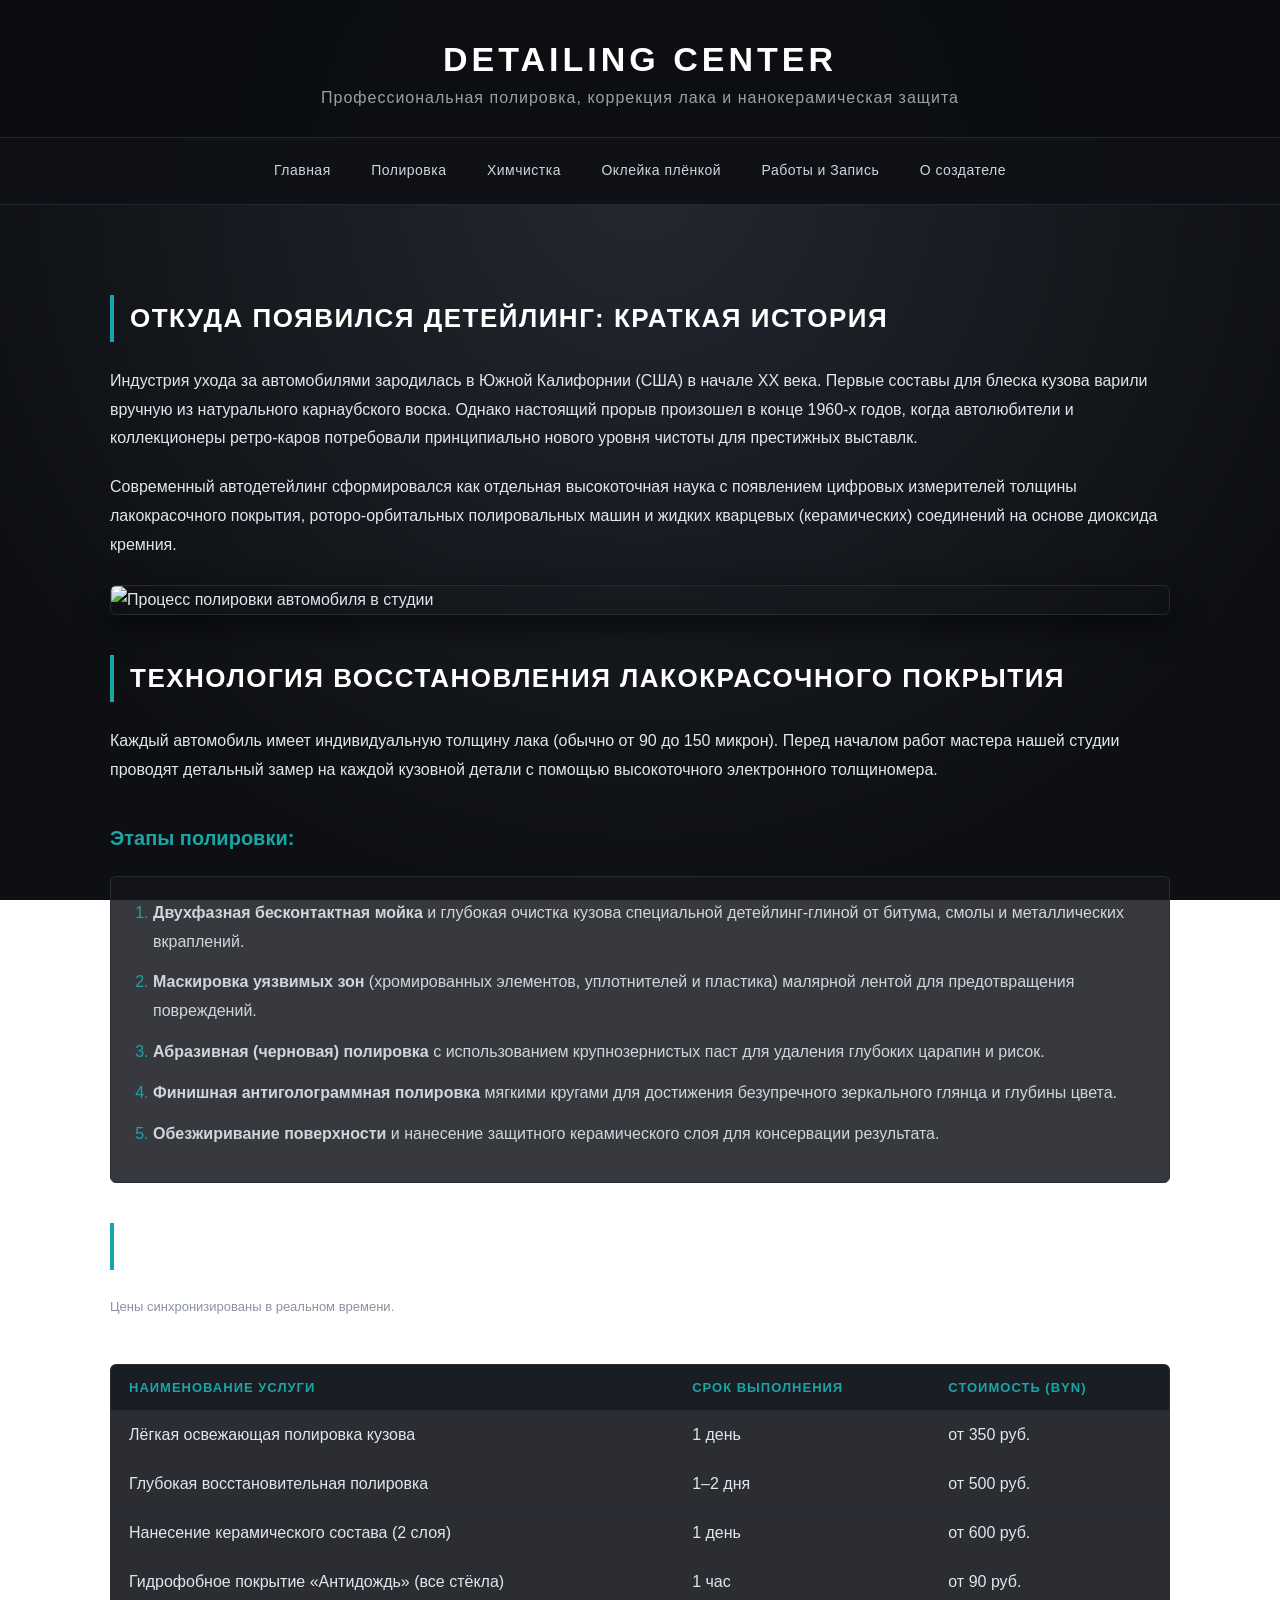
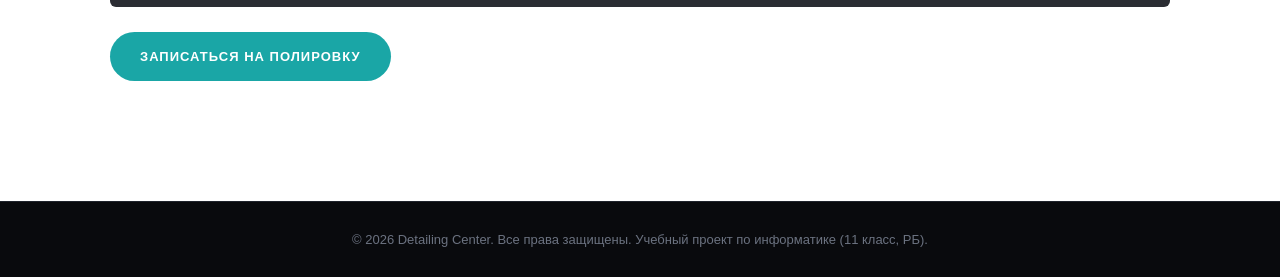
==== inf1.html @ 3087a682 "Add files via upload" ====
<html>
<head> <!-- Заголовок -->
    <title>Полировка и Керамика — DETAILING CENTER</title>
    <meta charset="utf-8">
    <meta name="viewport" content="width=device-width, initial-scale=1.0">
    <link rel="stylesheet" href="style.css">
</head>
<body> <!-- тело -->
    <div id="container">
        <div id="header">
            <h1>DETAILING CENTER</h1>
            <p>Профессиональная полировка, коррекция лака и нанокерамическая защита</p>
        </div>

        <div id="menu">
            <a href="glavnaya.html">Главная</a>
            <a href="inf1.html">Полировка</a>
            <a href="inf2.html">Химчистка</a>
            <a href="inf3.html">Оклейка плёнкой</a>
            <a href="inf4.html">Работы и Запись</a>
            <a href="sozdatel.html">О создателе</a>
        </div>

        <div id="content">
            <h2>Откуда появился детейлинг: краткая история</h2>
            <p>Индустрия ухода за автомобилями зародилась в Южной Калифорнии (США) в начале XX века. Первые составы для блеска кузова варили вручную из натурального карнаубского воска. Однако настоящий прорыв произошел в конце 1960-х годов, когда автолюбители и коллекционеры ретро-каров потребовали принципиально нового уровня чистоты для престижных выставлк.</p>
            <p>Современный автодетейлинг сформировался как отдельная высокоточная наука с появлением цифровых измерителей толщины лакокрасочного покрытия, роторо-орбитальных полировальных машин и жидких кварцевых (керамических) соединений на основе диоксида кремния.</p>

            <img src="files/polish.jpg" alt="Процесс полировки автомобиля в студии">

            <h2>Технология восстановления лакокрасочного покрытия</h2>
            <p>Каждый автомобиль имеет индивидуальную толщину лака (обычно от 90 до 150 микрон). Перед началом работ мастера нашей студии проводят детальный замер на каждой кузовной детали с помощью высокоточного электронного толщиномера.</p>
            
            <h3>Этапы полировки:</h3>
            <ol>
                <li><b>Двухфазная бесконтактная мойка</b> и глубокая очистка кузова специальной детейлинг-глиной от битума, смолы и металлических вкраплений.</li>
                <li><b>Маскировка уязвимых зон</b> (хромированных элементов, уплотнителей и пластика) малярной лентой для предотвращения повреждений.</li>
                <li><b>Абразивная (черновая) полировка</b> с использованием крупнозернистых паст для удаления глубоких царапин и рисок.</li>
                <li><b>Финишная антиголограммная полировка</b> мягкими кругами для достижения безупречного зеркального глянца и глубины цвета.</li>
                <li><b>Обезжиривание поверхности</b> и нанесение защитного керамического слоя для консервации результата.</li>
            </ol>

            <h2>Актуальный прайс-лист (Полировка и Керамика)</h2>
            <p class="status-note" id="sync-status-1">Цены синхронизированы в реальном времени.</p>
            
            <div class="table-wrap">
                <table id="price-table-1">
                    <thead>
                        <tr>
                            <th>Наименование услуги</th>
                            <th>Срок выполнения</th>
                            <th>Стоимость (BYN)</th>
                        </tr>
                    </thead>
                    <tbody id="price-body-1">
                        <tr>
                            <td>Лёгкая освежающая полировка кузова</td>
                            <td>1 день</td>
                            <td>от 350 руб.</td>
                        </tr>
                        <tr>
                            <td>Глубокая восстановительная полировка</td>
                            <td>1–2 дня</td>
                            <td>от 500 руб.</td>
                        </tr>
                        <tr>
                            <td>Нанесение керамического состава (2 слоя)</td>
                            <td>1 день</td>
                            <td>от 600 руб.</td>
                        </tr>
                        <tr>
                            <td>Гидрофобное покрытие «Антидождь» (все стёкла)</td>
                            <td>1 час</td>
                            <td>от 90 руб.</td>
                        </tr>
                    </tbody>
                </table>
            </div>

            <a href="inf4.html" class="btn">Записаться на полировку</a>
        </div>

        <div id="footer">
            &copy; 2026 Detailing Center. Все права защищены. Учебный проект по информатике (11 класс, РБ).
        </div>
    </div>

    <script>
        // Интеграция с Google Таблицами (вставьте сюда CSV-ссылку при необходимости)
        const SHEET_CSV_URL_1 = "https://docs.google.com/spreadsheets/d/e/2PACX-1vSXIrsgbwZ1BW5C8sbO_uk4iXbSxVGvqFFsBadSBDZ5SO2kUPIpBjxu3OwofpSOs2RAfj7T4VpeUKDL/pub?gid=0&single=true&output=csv"; 
        if (SHEET_CSV_URL_1 !== "") {
            fetch(SHEET_CSV_URL_1)
                .then(r => r.text())
                .then(csv => {
                    const rows = csv.trim().split("\n");
                    const tbody = document.getElementById("price-body-1");
                    tbody.innerHTML = "";
                    for (let i = 1; i < rows.length; i++) {
                        const cols = rows[i].split(",");
                        if (cols.length >= 3) {
                            const tr = document.createElement("tr");
                            tr.innerHTML = `<td>${cols[0]}</td><td>${cols[1]}</td><td>${cols[2]}</td>`;
                            tbody.appendChild(tr);
                        }
                    }
                    document.getElementById("sync-status-1").textContent = "Цены успешно загружены из Google Таблиц.";
                });
        }
    </script>
</body>
</html>
---- style.css ----
CSS
* {
    box-sizing: border-box;
}

body {
    font-family: 'Segoe UI', Arial, sans-serif;
    background: radial-gradient(circle at 50% 20%, #232730 0%, #0d0f12 75%);
    background-attachment: fixed;
    color: #e2e6ec;
    margin: 0;
    padding: 0;
}

#container {
    width: 100%;
    margin: 0;
}

/* Шапка сайта */
#header {
    background-color: rgba(11, 13, 16, 0.94);
    color: #ffffff;
    padding: 40px 20px 30px 20px;
    text-align: center;
    border-bottom: 1px solid #22262e;
}

#header h1 {
    margin: 0;
    font-size: 34px;
    text-transform: uppercase;
    letter-spacing: 4px;
    font-weight: 800;
}

#header p {
    margin: 10px 0 0 0;
    color: #9aa0ab;
    font-size: 16px;
    letter-spacing: 1px;
}

/* Верхнее навигационное меню */
#menu {
    background-color: rgba(15, 17, 22, 0.96);
    padding: 14px 10px;
    text-align: center;
    border-bottom: 1px solid #22262e;
    position: sticky;
    top: 0;
    z-index: 100;
}

#menu a {
    color: #d1d5db;
    text-decoration: none;
    padding: 8px 14px;
    font-weight: 500;
    font-size: 14px;
    letter-spacing: 0.5px;
    margin: 2px 4px;
    border-bottom: 2px solid transparent;
    transition: all 0.25s ease;
    display: inline-block;
}

#menu a:hover {
    color: #ffffff;
    border-bottom: 2px solid #1aa6a6;
}

/* Основной контент */
#content {
    max-width: 1060px;
    margin: 0 auto;
    padding: 50px 25px;
    line-height: 1.8;
    font-size: 16px;
}

h2 {
    color: #ffffff;
    font-size: 26px;
    text-transform: uppercase;
    letter-spacing: 1.5px;
    border-left: 4px solid #1aa6a6;
    padding-left: 16px;
    margin-top: 40px;
    margin-bottom: 25px;
}

h3 {
    color: #1aa6a6;
    font-size: 20px;
    margin-top: 35px;
}

p {
    margin-bottom: 20px;
}

/* Списки */
ul, ol {
    background-color: rgba(20, 23, 29, 0.85);
    padding: 22px 25px 22px 42px;
    border-radius: 6px;
    border: 1px solid #252a34;
    margin-bottom: 25px;
}

li {
    margin-bottom: 12px;
    color: #d1d5db;
}

li::marker {
    color: #1aa6a6;
}

/* Цитаты / Исторические врезки */
.story-quote {
    background: rgba(26, 166, 166, 0.08);
    border-left: 4px solid #1aa6a6;
    padding: 20px 25px;
    border-radius: 0 6px 6px 0;
    margin: 25px 0;
    font-style: italic;
    color: #f3f4f6;
}

/* Карточки услуг и галерея */
.grid-cards {
    display: flex;
    flex-wrap: wrap;
    gap: 20px;
    margin-top: 25px;
    margin-bottom: 30px;
}

.card {
    background-color: rgba(20, 23, 29, 0.9);
    border: 1px solid #252a34;
    border-radius: 8px;
    padding: 22px;
    flex: 1 1 300px;
}

.card h4 {
    margin-top: 0;
    color: #1aa6a6;
    font-size: 18px;
}

/* Изображения */
img {
    max-width: 100%;
    height: auto;
    border-radius: 6px;
    border: 1px solid #252a34;
    display: block;
    margin: 25px auto;
    box-shadow: 0 12px 30px rgba(0, 0, 0, 0.6);
}

/* Кнопка */
.btn {
    display: inline-block;
    background-color: #1aa6a6;
    color: #ffffff;
    padding: 13px 30px;
    text-decoration: none;
    font-weight: 700;
    font-size: 13px;
    text-transform: uppercase;
    letter-spacing: 1px;
    border-radius: 25px;
    margin-top: 15px;
    border: none;
    cursor: pointer;
    transition: background-color 0.25s ease, transform 0.2s ease;
}

.btn:hover {
    background-color: #20bcbc;
    transform: translateY(-2px);
}

/* Форма заявки */
.form-box {
    background-color: rgba(20, 23, 29, 0.9);
    border: 1px solid #252a34;
    border-radius: 8px;
    padding: 30px;
    margin-top: 25px;
}

.form-box input, .form-box select {
    width: 100%;
    padding: 12px 15px;
    margin: 8px 0 18px 0;
    background-color: #111318;
    border: 1px solid #2f3542;
    border-radius: 6px;
    color: #ffffff;
    font-size: 15px;
}

/* Таблицы */
.table-wrap {
    overflow-x: auto;
}

table {
    width: 100%;
    border-collapse: collapse;
    margin-top: 20px;
    margin-bottom: 10px;
    background-color: rgba(20, 23, 29, 0.9);
    border-radius: 6px;
    overflow: hidden;
    border: 1px solid #252a34;
}

th, td {
    padding: 15px 18px;
    text-align: left;
    border-bottom: 1px solid #252a34;
}

th {
    background-color: #191d24;
    color: #1aa6a6;
    text-transform: uppercase;
    font-size: 13px;
    letter-spacing: 1px;
}

tr:hover {
    background-color: #1d222b;
}

.status-note {
    font-size: 13px;
    color: #8b929e;
    margin-bottom: 25px;
}

/* Подвал */
#footer {
    background-color: #090a0d;
    color: #6b7280;
    text-align: center;
    padding: 30px 15px;
    font-size: 13px;
    border-top: 1px solid #1f232b;
    margin-top: 70px;
}

/* Мобильная адаптация */
@media (max-width: 768px) {
    #header h1 {
        font-size: 22px;
        letter-spacing: 2px;
    }
    #menu {
        position: static;
    }
    #menu a {
        display: block;
        margin: 4px auto;
        width: 90%;
    }
    #content {
        padding: 30px 15px;
    }
}
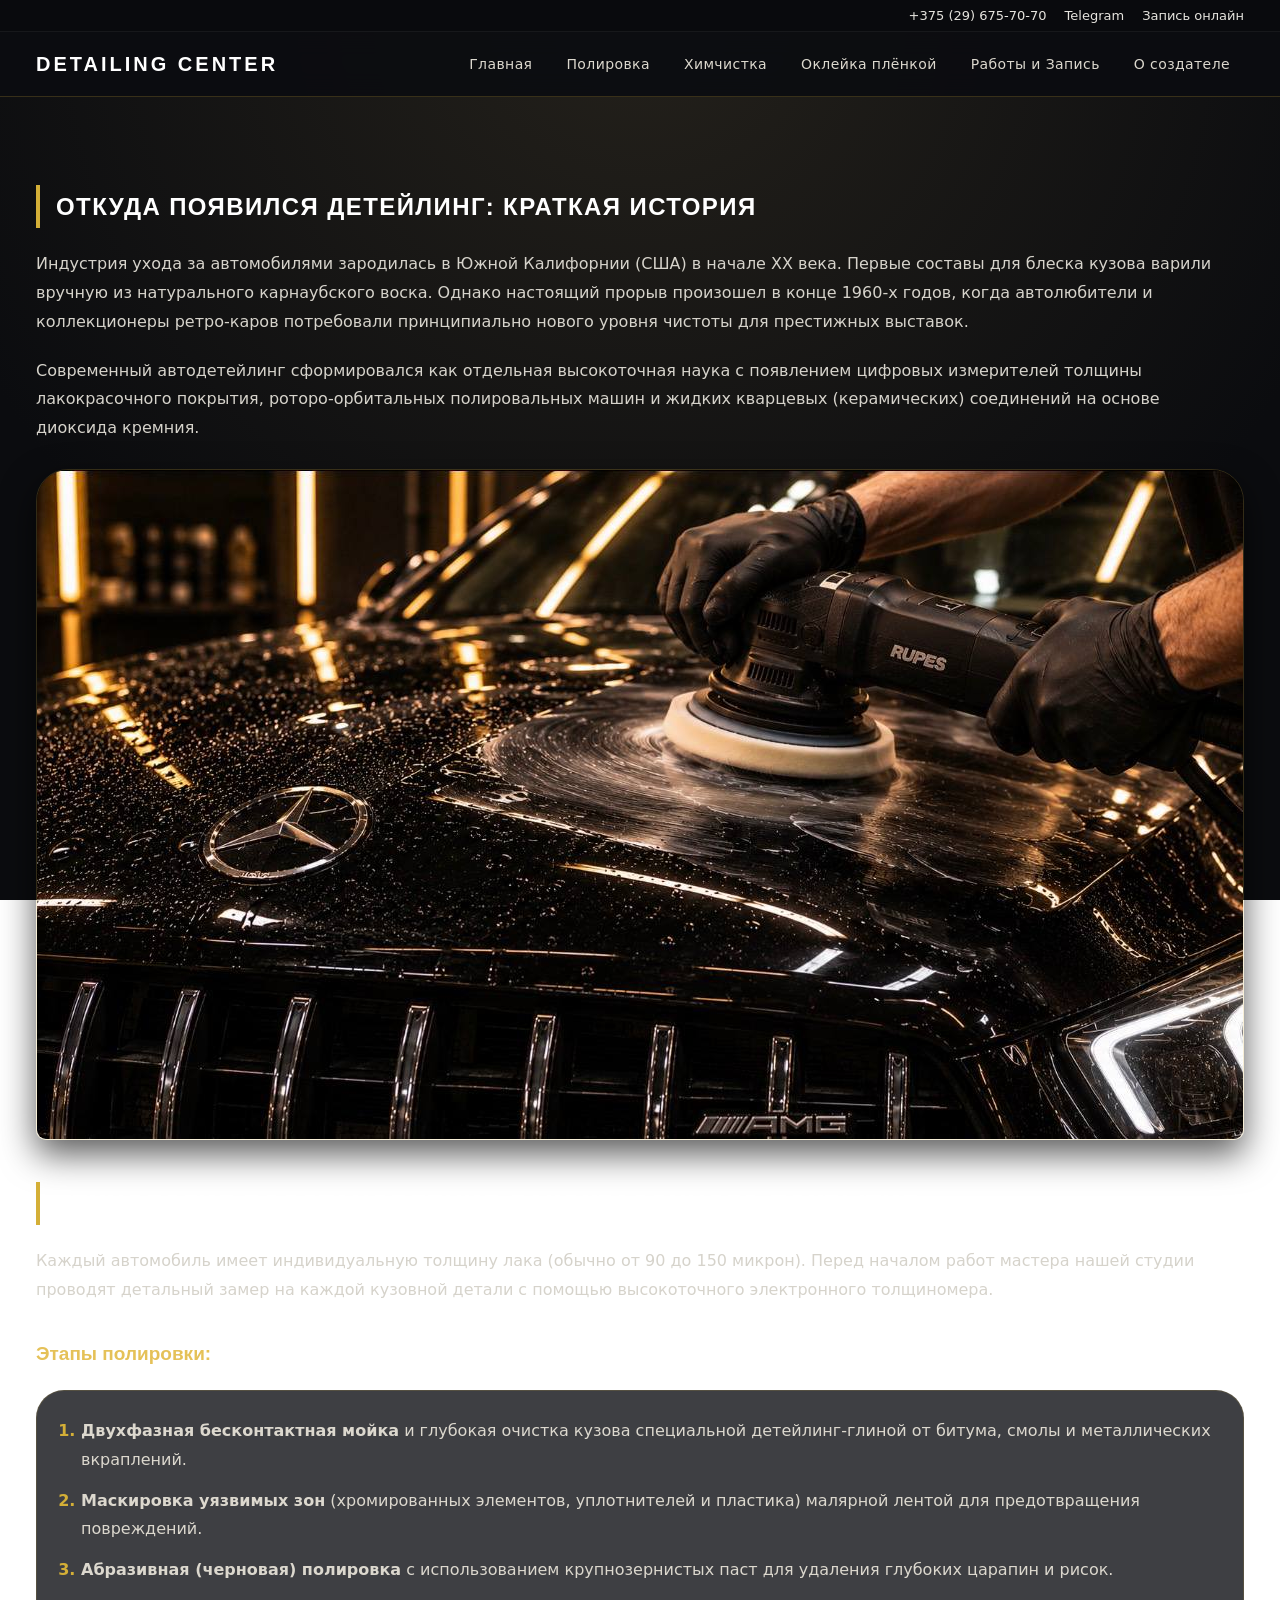
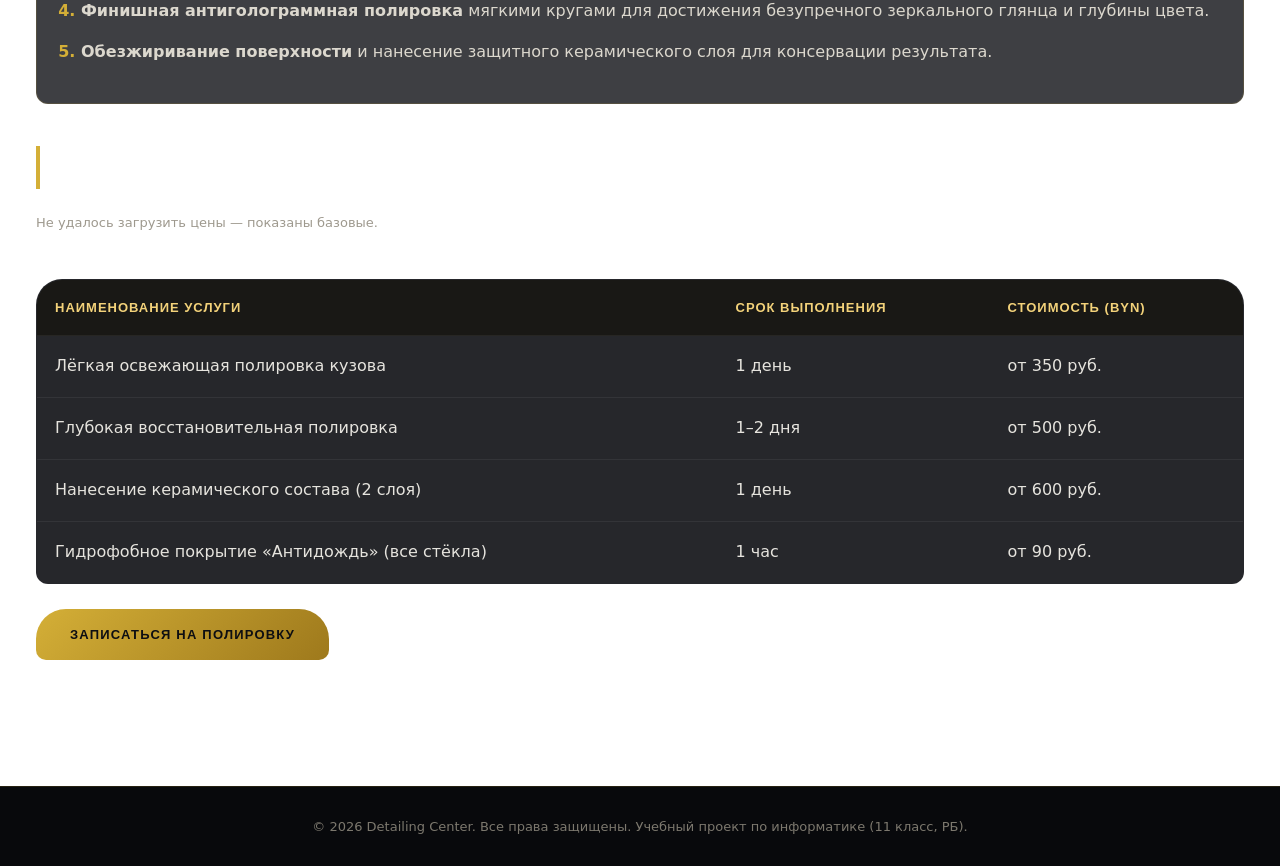
==== commit ac839dd1: "Add files via upload" ====
--- a/inf1.html
+++ b/inf1.html
@@ -1,36 +1,41 @@
-<html>
-<head> <!-- Заголовок -->
+<!DOCTYPE html>
+<html lang="ru">
+<head>
     <title>Полировка и Керамика — DETAILING CENTER</title>
     <meta charset="utf-8">
     <meta name="viewport" content="width=device-width, initial-scale=1.0">
     <link rel="stylesheet" href="style.css">
 </head>
-<body> <!-- тело -->
+<body>
     <div id="container">
-        <div id="header">
-            <h1>DETAILING CENTER</h1>
-            <p>Профессиональная полировка, коррекция лака и нанокерамическая защита</p>
+        <div id="top-bar">
+            <a href="tel:+375296757070">+375 (29) 675-70-70</a>
+            <a href="https://t.me/tsishkovv" target="_blank" rel="noopener">Telegram</a>
+            <a href="inf4.html">Запись онлайн</a>
         </div>
 
         <div id="menu">
-            <a href="glavnaya.html">Главная</a>
-            <a href="inf1.html">Полировка</a>
-            <a href="inf2.html">Химчистка</a>
-            <a href="inf3.html">Оклейка плёнкой</a>
-            <a href="inf4.html">Работы и Запись</a>
-            <a href="sozdatel.html">О создателе</a>
+            <a href="glavnaya.html" class="brand-logo">Detailing Center</a>
+            <div class="nav-links">
+                <a href="glavnaya.html" class="nav-item">Главная</a>
+                <a href="inf1.html" class="nav-item">Полировка</a>
+                <a href="inf2.html" class="nav-item">Химчистка</a>
+                <a href="inf3.html" class="nav-item">Оклейка плёнкой</a>
+                <a href="inf4.html" class="nav-item">Работы и Запись</a>
+                <a href="sozdatel.html" class="nav-item">О создателе</a>
+            </div>
         </div>
 
         <div id="content">
             <h2>Откуда появился детейлинг: краткая история</h2>
-            <p>Индустрия ухода за автомобилями зародилась в Южной Калифорнии (США) в начале XX века. Первые составы для блеска кузова варили вручную из натурального карнаубского воска. Однако настоящий прорыв произошел в конце 1960-х годов, когда автолюбители и коллекционеры ретро-каров потребовали принципиально нового уровня чистоты для престижных выставлк.</p>
+            <p>Индустрия ухода за автомобилями зародилась в Южной Калифорнии (США) в начале XX века. Первые составы для блеска кузова варили вручную из натурального карнаубского воска. Однако настоящий прорыв произошел в конце 1960-х годов, когда автолюбители и коллекционеры ретро-каров потребовали принципиально нового уровня чистоты для престижных выставок.</p>
             <p>Современный автодетейлинг сформировался как отдельная высокоточная наука с появлением цифровых измерителей толщины лакокрасочного покрытия, роторо-орбитальных полировальных машин и жидких кварцевых (керамических) соединений на основе диоксида кремния.</p>
 
             <img src="files/polish.jpg" alt="Процесс полировки автомобиля в студии">
 
             <h2>Технология восстановления лакокрасочного покрытия</h2>
             <p>Каждый автомобиль имеет индивидуальную толщину лака (обычно от 90 до 150 микрон). Перед началом работ мастера нашей студии проводят детальный замер на каждой кузовной детали с помощью высокоточного электронного толщиномера.</p>
-            
+
             <h3>Этапы полировки:</h3>
             <ol>
                 <li><b>Двухфазная бесконтактная мойка</b> и глубокая очистка кузова специальной детейлинг-глиной от битума, смолы и металлических вкраплений.</li>
@@ -42,7 +47,7 @@
 
             <h2>Актуальный прайс-лист (Полировка и Керамика)</h2>
             <p class="status-note" id="sync-status-1">Цены синхронизированы в реальном времени.</p>
-            
+
             <div class="table-wrap">
                 <table id="price-table-1">
                     <thead>
@@ -53,26 +58,10 @@
                         </tr>
                     </thead>
                     <tbody id="price-body-1">
-                        <tr>
-                            <td>Лёгкая освежающая полировка кузова</td>
-                            <td>1 день</td>
-                            <td>от 350 руб.</td>
-                        </tr>
-                        <tr>
-                            <td>Глубокая восстановительная полировка</td>
-                            <td>1–2 дня</td>
-                            <td>от 500 руб.</td>
-                        </tr>
-                        <tr>
-                            <td>Нанесение керамического состава (2 слоя)</td>
-                            <td>1 день</td>
-                            <td>от 600 руб.</td>
-                        </tr>
-                        <tr>
-                            <td>Гидрофобное покрытие «Антидождь» (все стёкла)</td>
-                            <td>1 час</td>
-                            <td>от 90 руб.</td>
-                        </tr>
+                        <tr><td>Лёгкая освежающая полировка кузова</td><td>1 день</td><td>от 350 руб.</td></tr>
+                        <tr><td>Глубокая восстановительная полировка</td><td>1–2 дня</td><td>от 500 руб.</td></tr>
+                        <tr><td>Нанесение керамического состава (2 слоя)</td><td>1 день</td><td>от 600 руб.</td></tr>
+                        <tr><td>Гидрофобное покрытие «Антидождь» (все стёкла)</td><td>1 час</td><td>от 90 руб.</td></tr>
                     </tbody>
                 </table>
             </div>
@@ -86,24 +75,42 @@
     </div>
 
     <script>
-        // Интеграция с Google Таблицами (вставьте сюда CSV-ссылку при необходимости)
-        const SHEET_CSV_URL_1 = "https://docs.google.com/spreadsheets/d/e/2PACX-1vSXIrsgbwZ1BW5C8sbO_uk4iXbSxVGvqFFsBadSBDZ5SO2kUPIpBjxu3OwofpSOs2RAfj7T4VpeUKDL/pub?gid=0&single=true&output=csv"; 
-        if (SHEET_CSV_URL_1 !== "") {
+        function parseCSV(text) {
+            const rows = []; let cur = "", row = [], inQuotes = false;
+            for (let i = 0; i < text.length; i++) {
+                const ch = text[i];
+                if (inQuotes) {
+                    if (ch === '"' && text[i + 1] === '"') { cur += '"'; i++; }
+                    else if (ch === '"') inQuotes = false;
+                    else cur += ch;
+                } else {
+                    if (ch === '"') inQuotes = true;
+                    else if (ch === ',') { row.push(cur); cur = ""; }
+                    else if (ch === '\n') { row.push(cur); rows.push(row); row = []; cur = ""; }
+                    else if (ch !== '\r') cur += ch;
+                }
+            }
+            if (cur !== "" || row.length) { row.push(cur); rows.push(row); }
+            return rows;
+        }
+
+        const SHEET_CSV_URL_1 = "https://docs.google.com/spreadsheets/d/e/2PACX-1vSXIrsgbwZ1BW5C8sbO_uk4iXbSxVGvqFFsBadSBDZ5SO2kUPIpBjxu3OwofpSOs2RAfj7T4VpeUKDL/pub?gid=0&single=true&output=csv";
+        if (SHEET_CSV_URL_1) {
             fetch(SHEET_CSV_URL_1)
                 .then(r => r.text())
                 .then(csv => {
-                    const rows = csv.trim().split("\n");
+                    const rows = parseCSV(csv).filter(r => r.length >= 3 && r[0].trim() !== "");
                     const tbody = document.getElementById("price-body-1");
                     tbody.innerHTML = "";
-                    for (let i = 1; i < rows.length; i++) {
-                        const cols = rows[i].split(",");
-                        if (cols.length >= 3) {
-                            const tr = document.createElement("tr");
-                            tr.innerHTML = `<td>${cols[0]}</td><td>${cols[1]}</td><td>${cols[2]}</td>`;
-                            tbody.appendChild(tr);
-                        }
-                    }
+                    rows.slice(1).forEach(cols => {
+                        const tr = document.createElement("tr");
+                        tr.innerHTML = `<td>${cols[0]}</td><td>${cols[1]}</td><td>${cols[2]}</td>`;
+                        tbody.appendChild(tr);
+                    });
                     document.getElementById("sync-status-1").textContent = "Цены успешно загружены из Google Таблиц.";
+                })
+                .catch(() => {
+                    document.getElementById("sync-status-1").textContent = "Не удалось загрузить цены — показаны базовые.";
                 });
         }
     </script>
--- a/style.css
+++ b/style.css
@@ -1,277 +1,573 @@
-CSS
 * {
     box-sizing: border-box;
 }
 
+html {
+    scroll-behavior: smooth;
+}
+
 body {
-    font-family: 'Segoe UI', Arial, sans-serif;
-    background: radial-gradient(circle at 50% 20%, #232730 0%, #0d0f12 75%);
+    font-family: 'Inter', 'Segoe UI', system-ui, -apple-system, sans-serif;
+    background: radial-gradient(circle at 50% 0%, #24211b 0%, #0b0c0f 68%);
     background-attachment: fixed;
-    color: #e2e6ec;
+    color: #e6e4de;
     margin: 0;
     padding: 0;
+    overflow-x: hidden;
+    -webkit-font-smoothing: antialiased;
+}
+
+@keyframes fadeUp {
+    from {
+        opacity: 0;
+        transform: translateY(20px);
+    }
+    to {
+        opacity: 1;
+        transform: translateY(0);
+    }
+}
+
+@keyframes goldPulse {
+    0%, 100% {
+        box-shadow: 0 6px 20px rgba(212, 175, 55, 0.22);
+    }
+    50% {
+        box-shadow: 0 10px 30px rgba(212, 175, 55, 0.45);
+    }
 }
 
 #container {
     width: 100%;
+    max-width: 100%;
     margin: 0;
 }
 
-/* Шапка сайта */
-#header {
-    background-color: rgba(11, 13, 16, 0.94);
-    color: #ffffff;
-    padding: 40px 20px 30px 20px;
-    text-align: center;
-    border-bottom: 1px solid #22262e;
-}
-
-#header h1 {
-    margin: 0;
-    font-size: 34px;
-    text-transform: uppercase;
-    letter-spacing: 4px;
-    font-weight: 800;
-}
-
-#header p {
-    margin: 10px 0 0 0;
-    color: #9aa0ab;
-    font-size: 16px;
-    letter-spacing: 1px;
-}
-
-/* Верхнее навигационное меню */
+#top-bar {
+    background-color: #090a0d;
+    border-bottom: 1px solid rgba(255, 255, 255, 0.06);
+    padding: 8px 36px;
+    display: flex;
+    justify-content: flex-end;
+    align-items: center;
+    gap: 18px;
+    font-size: 13px;
+    color: #d1d5db;
+}
+
+#top-bar a {
+    color: #e6e4de;
+    text-decoration: none;
+    transition: color 0.25s ease;
+}
+
+#top-bar a:hover {
+    color: #f3d27a;
+}
+
 #menu {
-    background-color: rgba(15, 17, 22, 0.96);
-    padding: 14px 10px;
-    text-align: center;
-    border-bottom: 1px solid #22262e;
+    background-color: rgba(11, 13, 17, 0.92);
+    backdrop-filter: blur(12px);
+    -webkit-backdrop-filter: blur(12px);
+    padding: 16px 36px;
+    display: flex;
+    align-items: center;
+    justify-content: space-between;
+    flex-wrap: wrap;
+    gap: 16px;
+    border-bottom: 1px solid rgba(212, 175, 55, 0.22);
     position: sticky;
     top: 0;
     z-index: 100;
 }
 
-#menu a {
-    color: #d1d5db;
+/* =========================================
+   ИЗМЕНЕННЫЙ ЛОГОТИП (БЕЗ ГРАДИЕНТА)
+   ========================================= */
+.brand-logo {
+    font-family: 'Montserrat', sans-serif;
+    font-size: 20px;
+    font-weight: 800;
+    letter-spacing: 3px;
+    text-transform: uppercase;
+    color: #ffffff; /* Чистый белый цвет */
+    text-decoration: none;
+    flex-shrink: 0;
+    transition: color 0.3s ease, text-shadow 0.3s ease;
+}
+
+.brand-logo:hover {
+    color: #f3d27a; /* Золотой при наведении */
+    text-shadow: 0 0 15px rgba(243, 210, 122, 0.4);
+}
+/* ========================================= */
+
+.nav-links {
+    display: flex;
+    align-items: center;
+    flex-wrap: wrap;
+    gap: 6px;
+}
+
+#menu a.nav-item {
+    color: #dcd8ce;
     text-decoration: none;
     padding: 8px 14px;
     font-weight: 500;
     font-size: 14px;
-    letter-spacing: 0.5px;
-    margin: 2px 4px;
-    border-bottom: 2px solid transparent;
+    letter-spacing: 0.4px;
+    border-radius: 16px 16px 6px 6px;
+    position: relative;
+    transition: color 0.25s ease, background-color 0.25s ease;
+}
+
+#menu a.nav-item::after {
+    content: "";
+    position: absolute;
+    left: 50%;
+    bottom: 2px;
+    width: 0;
+    height: 2px;
+    background: linear-gradient(90deg, #c59b27, #f3d27a);
+    transition: all 0.3s ease;
+    transform: translateX(-50%);
+}
+
+#menu a.nav-item:hover {
+    color: #ffffff;
+    background-color: rgba(212, 175, 55, 0.08);
+}
+
+#menu a.nav-item:hover::after {
+    width: 70%;
+}
+
+.hero-banner {
+    position: relative;
+    width: 100%;
+    min-height: 540px;
+    max-height: 700px;
+    overflow: hidden;
+    background: radial-gradient(ellipse at 54% 55%, #272a32 0%, #101216 58%, #07080a 100%);
+    border-bottom: 1px solid rgba(212, 175, 55, 0.22);
+    display: flex;
+    align-items: stretch;
+}
+
+.hero-car {
+    position: absolute;
+    left: 52%;
+    top: 52%;
+    transform: translate(-50%, -50%);
+    width: auto;
+    max-width: 78%;
+    max-height: 86%;
+    object-fit: contain;
+    margin: 0;
+    border: none;
+    border-radius: 0;
+    box-shadow: 0 28px 60px rgba(0, 0, 0, 0.85);
+    filter: contrast(1.06) brightness(0.96);
+    z-index: 1;
+    pointer-events: none;
+    transition: transform 0.7s cubic-bezier(0.22, 1, 0.36, 1);
+}
+
+.hero-banner:hover .hero-car {
+    transform: translate(-50%, -50%) scale(1.02);
+}
+
+.hero-overlay {
+    position: absolute;
+    inset: 0;
+    background:
+        linear-gradient(90deg, rgba(7, 8, 10, 0.88) 0%, rgba(7, 8, 10, 0.22) 45%, rgba(7, 8, 10, 0.78) 100%),
+        linear-gradient(180deg, rgba(7, 8, 10, 0.68) 0%, transparent 35%, rgba(7, 8, 10, 0.92) 100%);
+    z-index: 2;
+    pointer-events: none;
+}
+
+.hero-inner {
+    position: relative;
+    z-index: 3;
+    width: 100%;
+    max-width: 1480px;
+    margin: 0 auto;
+    padding: 40px 36px 36px;
+    display: flex;
+    flex-direction: column;
+    justify-content: space-between;
+}
+
+.hero-heading {
+    font-family: 'Montserrat', sans-serif;
+    margin: 0;
+    border: none;
+    padding: 0;
+    font-size: clamp(32px, 4.4vw, 54px);
+    font-weight: 800;
+    line-height: 1.06;
+    letter-spacing: 3px;
+    text-transform: uppercase;
+    color: #ffffff;
+    text-shadow: 0 8px 28px rgba(0, 0, 0, 0.75);
+}
+
+.hero-bottom {
+    display: flex;
+    align-items: flex-end;
+    justify-content: space-between;
+    gap: 24px;
+    margin-top: auto;
+}
+
+.hero-info {
+    max-width: 560px;
+}
+
+.hero-lead {
+    margin: 0 0 6px;
+    font-size: 16px;
+    font-weight: 600;
+    color: #ffffff;
+}
+
+.hero-sub {
+    margin: 0 0 12px;
+    font-size: 14px;
+    color: #c8c4b8;
+}
+
+.hero-bullets {
+    background: none;
+    border: none;
+    padding: 0 0 0 18px;
+    margin: 0;
+}
+
+.hero-bullets:hover {
+    border: none;
+}
+
+.hero-bullets li {
+    margin-bottom: 5px;
+    font-size: 14px;
+    color: #e6e4de;
+}
+
+.hero-btn {
+    display: inline-block;
+    padding: 13px 28px;
+    border-radius: 6px;
+    background: rgba(212, 175, 55, 0.18);
+    border: 1px solid rgba(243, 210, 122, 0.75);
+    color: #ffffff;
+    font-family: 'Montserrat', sans-serif;
+    font-size: 12px;
+    font-weight: 700;
+    letter-spacing: 1.4px;
+    text-transform: uppercase;
+    text-decoration: none;
+    backdrop-filter: blur(8px);
+    white-space: nowrap;
     transition: all 0.25s ease;
-    display: inline-block;
-}
-
-#menu a:hover {
-    color: #ffffff;
-    border-bottom: 2px solid #1aa6a6;
-}
-
-/* Основной контент */
+}
+
+.hero-btn:hover {
+    background: linear-gradient(135deg, #d4af37 0%, #9e791c 100%);
+    color: #0b0c0f;
+    border-color: #f3d27a;
+    transform: translateY(-2px);
+    box-shadow: 0 10px 24px rgba(212, 175, 55, 0.35);
+}
+
 #content {
-    max-width: 1060px;
+    width: 100%;
+    max-width: 1480px;
     margin: 0 auto;
-    padding: 50px 25px;
+    padding: 46px 36px;
     line-height: 1.8;
     font-size: 16px;
+    animation: fadeUp 0.7s ease-out both;
 }
 
 h2 {
+    font-family: 'Montserrat', sans-serif;
     color: #ffffff;
-    font-size: 26px;
+    font-size: 24px;
+    font-weight: 700;
     text-transform: uppercase;
-    letter-spacing: 1.5px;
-    border-left: 4px solid #1aa6a6;
+    letter-spacing: 1.4px;
+    border-left: 4px solid #d4af37;
     padding-left: 16px;
-    margin-top: 40px;
-    margin-bottom: 25px;
+    margin-top: 42px;
+    margin-bottom: 22px;
 }
 
 h3 {
-    color: #1aa6a6;
-    font-size: 20px;
-    margin-top: 35px;
+    font-family: 'Montserrat', sans-serif;
+    color: #e5c158;
+    font-size: 19px;
+    font-weight: 700;
+    margin-top: 32px;
 }
 
 p {
     margin-bottom: 20px;
-}
-
-/* Списки */
+    color: #d6d3cb;
+}
+
 ul, ol {
-    background-color: rgba(20, 23, 29, 0.85);
-    padding: 22px 25px 22px 42px;
-    border-radius: 6px;
-    border: 1px solid #252a34;
-    margin-bottom: 25px;
+    background-color: rgba(20, 21, 26, 0.82);
+    padding: 26px 28px 24px 44px;
+    border-radius: 28px 28px 12px 12px;
+    border: 1px solid rgba(212, 175, 55, 0.16);
+    margin-bottom: 28px;
+    transition: border-color 0.3s ease;
+}
+
+ul:hover, ol:hover {
+    border-color: rgba(212, 175, 55, 0.42);
 }
 
 li {
     margin-bottom: 12px;
-    color: #d1d5db;
+    color: #dcd8ce;
 }
 
 li::marker {
-    color: #1aa6a6;
-}
-
-/* Цитаты / Исторические врезки */
+    color: #d4af37;
+    font-weight: bold;
+}
+
 .story-quote {
-    background: rgba(26, 166, 166, 0.08);
-    border-left: 4px solid #1aa6a6;
-    padding: 20px 25px;
-    border-radius: 0 6px 6px 0;
-    margin: 25px 0;
+    background: linear-gradient(90deg, rgba(212, 175, 55, 0.13) 0%, rgba(20, 21, 26, 0.65) 100%);
+    border-left: 4px solid #d4af37;
+    padding: 22px 26px;
+    border-radius: 0 24px 12px 0;
+    margin: 28px 0;
     font-style: italic;
-    color: #f3f4f6;
-}
-
-/* Карточки услуг и галерея */
+    color: #fbfaf7;
+}
+
 .grid-cards {
     display: flex;
     flex-wrap: wrap;
-    gap: 20px;
-    margin-top: 25px;
-    margin-bottom: 30px;
+    gap: 24px;
+    margin: 28px 0 34px;
 }
 
 .card {
-    background-color: rgba(20, 23, 29, 0.9);
-    border: 1px solid #252a34;
-    border-radius: 8px;
-    padding: 22px;
-    flex: 1 1 300px;
+    background: linear-gradient(160deg, rgba(28, 27, 24, 0.96), rgba(14, 15, 19, 0.96));
+    border: 1px solid rgba(212, 175, 55, 0.22);
+    border-radius: 44px 44px 14px 14px;
+    padding: 30px 24px 24px;
+    flex: 1 1 320px;
+    text-align: center;
+    transition: transform 0.35s cubic-bezier(0.22, 1, 0.36, 1), border-color 0.35s ease, box-shadow 0.35s ease;
+}
+
+.card:hover {
+    transform: translateY(-7px);
+    border-color: rgba(243, 210, 122, 0.65);
+    box-shadow: 0 18px 38px rgba(0, 0, 0, 0.65), 0 0 24px rgba(212, 175, 55, 0.16);
+}
+
+.card-icon {
+    width: 78px;
+    height: 48px;
+    margin: 0 auto 16px;
+    border-radius: 999px;
+    background: linear-gradient(145deg, rgba(212, 175, 55, 0.2), rgba(212, 175, 55, 0.05));
+    border: 1px solid rgba(243, 210, 122, 0.45);
+    display: flex;
+    align-items: center;
+    justify-content: center;
+    font-size: 20px;
+    font-weight: 700;
+    color: #f3d27a;
+    transition: transform 0.35s ease, background 0.35s ease, color 0.35s ease;
+}
+
+.card:hover .card-icon {
+    transform: scale(1.08) translateY(-2px);
+    background: linear-gradient(135deg, #d4af37 0%, #9e791c 100%);
+    color: #0d0e12;
 }
 
 .card h4 {
-    margin-top: 0;
-    color: #1aa6a6;
-    font-size: 18px;
-}
-
-/* Изображения */
+    font-family: 'Montserrat', sans-serif;
+    margin-top: 4px;
+    color: #f3d27a;
+    font-size: 19px;
+    font-weight: 700;
+}
+
 img {
     max-width: 100%;
     height: auto;
-    border-radius: 6px;
-    border: 1px solid #252a34;
+    border-radius: 32px 32px 10px 10px;
+    border: 1px solid rgba(212, 175, 55, 0.2);
     display: block;
-    margin: 25px auto;
-    box-shadow: 0 12px 30px rgba(0, 0, 0, 0.6);
-}
-
-/* Кнопка */
+    margin: 26px auto;
+    box-shadow: 0 14px 35px rgba(0, 0, 0, 0.65);
+    transition: transform 0.45s ease, box-shadow 0.45s ease, border-color 0.45s ease;
+}
+
+img:hover {
+    transform: scale(1.015);
+    border-color: rgba(243, 210, 122, 0.5);
+}
+
 .btn {
+    font-family: 'Montserrat', sans-serif;
     display: inline-block;
-    background-color: #1aa6a6;
-    color: #ffffff;
-    padding: 13px 30px;
+    background: linear-gradient(135deg, #d4af37 0%, #9e791c 100%);
+    color: #0d0e12;
+    padding: 14px 34px;
     text-decoration: none;
-    font-weight: 700;
+    font-weight: 800;
     font-size: 13px;
     text-transform: uppercase;
-    letter-spacing: 1px;
-    border-radius: 25px;
+    letter-spacing: 1.2px;
+    border-radius: 30px 30px 10px 10px;
     margin-top: 15px;
     border: none;
     cursor: pointer;
-    transition: background-color 0.25s ease, transform 0.2s ease;
+    position: relative;
+    overflow: hidden;
+    transition: transform 0.25s ease, box-shadow 0.25s ease, filter 0.25s ease;
+    animation: goldPulse 3.5s infinite;
 }
 
 .btn:hover {
-    background-color: #20bcbc;
-    transform: translateY(-2px);
-}
-
-/* Форма заявки */
+    transform: translateY(-3px);
+    filter: brightness(1.08);
+    box-shadow: 0 12px 26px rgba(212, 175, 55, 0.4);
+}
+
+.btn:disabled {
+    opacity: 0.6;
+    cursor: not-allowed;
+    animation: none;
+}
+
 .form-box {
-    background-color: rgba(20, 23, 29, 0.9);
-    border: 1px solid #252a34;
-    border-radius: 8px;
-    padding: 30px;
+    background: linear-gradient(155deg, rgba(25, 24, 21, 0.96), rgba(14, 15, 19, 0.96));
+    border: 1px solid rgba(212, 175, 55, 0.22);
+    border-radius: 32px 32px 14px 14px;
+    padding: 32px;
     margin-top: 25px;
+    box-shadow: 0 15px 35px rgba(0, 0, 0, 0.5);
+}
+
+.form-box label {
+    font-weight: 500;
+    color: #dcd8ce;
+    font-size: 14px;
 }
 
 .form-box input, .form-box select {
     width: 100%;
-    padding: 12px 15px;
-    margin: 8px 0 18px 0;
-    background-color: #111318;
-    border: 1px solid #2f3542;
-    border-radius: 6px;
+    padding: 13px 16px;
+    margin: 8px 0 20px 0;
+    background-color: #0e1014;
+    border: 1px solid #32302a;
+    border-radius: 16px 16px 8px 8px;
     color: #ffffff;
     font-size: 15px;
-}
-
-/* Таблицы */
+    outline: none;
+    transition: border-color 0.3s ease, box-shadow 0.3s ease;
+}
+
+.form-box input:focus, .form-box select:focus {
+    border-color: #d4af37;
+    box-shadow: 0 0 0 3px rgba(212, 175, 55, 0.18);
+}
+
+#form-status {
+    margin-top: 16px;
+    font-weight: 600;
+    font-size: 15px;
+}
+
 .table-wrap {
     overflow-x: auto;
+    border-radius: 26px 26px 12px 12px;
 }
 
 table {
     width: 100%;
     border-collapse: collapse;
-    margin-top: 20px;
-    margin-bottom: 10px;
-    background-color: rgba(20, 23, 29, 0.9);
-    border-radius: 6px;
+    margin: 20px 0 10px;
+    background-color: rgba(20, 21, 26, 0.92);
+    border-radius: 26px 26px 12px 12px;
     overflow: hidden;
-    border: 1px solid #252a34;
+    border: 1px solid rgba(212, 175, 55, 0.2);
 }
 
 th, td {
-    padding: 15px 18px;
+    padding: 16px 18px;
     text-align: left;
-    border-bottom: 1px solid #252a34;
+    border-bottom: 1px solid rgba(255, 255, 255, 0.06);
 }
 
 th {
-    background-color: #191d24;
-    color: #1aa6a6;
+    font-family: 'Montserrat', sans-serif;
+    background-color: #191815;
+    color: #f3d27a;
     text-transform: uppercase;
     font-size: 13px;
     letter-spacing: 1px;
 }
 
+tr {
+    transition: background-color 0.2s ease;
+}
+
 tr:hover {
-    background-color: #1d222b;
+    background-color: rgba(212, 175, 55, 0.07);
 }
 
 .status-note {
     font-size: 13px;
-    color: #8b929e;
+    color: #9e998e;
     margin-bottom: 25px;
 }
 
-/* Подвал */
 #footer {
-    background-color: #090a0d;
-    color: #6b7280;
+    background-color: #08090c;
+    color: #7c786e;
     text-align: center;
-    padding: 30px 15px;
+    padding: 32px 20px;
     font-size: 13px;
-    border-top: 1px solid #1f232b;
+    border-top: 1px solid rgba(212, 175, 55, 0.15);
     margin-top: 70px;
 }
 
-/* Мобильная адаптация */
-@media (max-width: 768px) {
-    #header h1 {
-        font-size: 22px;
-        letter-spacing: 2px;
+@media (max-width: 900px) {
+    #top-bar, #menu, #content, .hero-inner {
+        padding-left: 18px;
+        padding-right: 18px;
+    }
+    .hero-banner {
+        min-height: 460px;
+    }
+    .hero-car {
+        left: 50%;
+        top: 46%;
+        max-width: 92%;
+        max-height: 55%;
+    }
+    .hero-bottom {
+        flex-direction: column;
+        align-items: flex-start;
     }
     #menu {
         position: static;
-    }
-    #menu a {
-        display: block;
-        margin: 4px auto;
-        width: 90%;
-    }
-    #content {
-        padding: 30px 15px;
+        justify-content: center;
+    }
+    .nav-links {
+        justify-content: center;
     }
 }
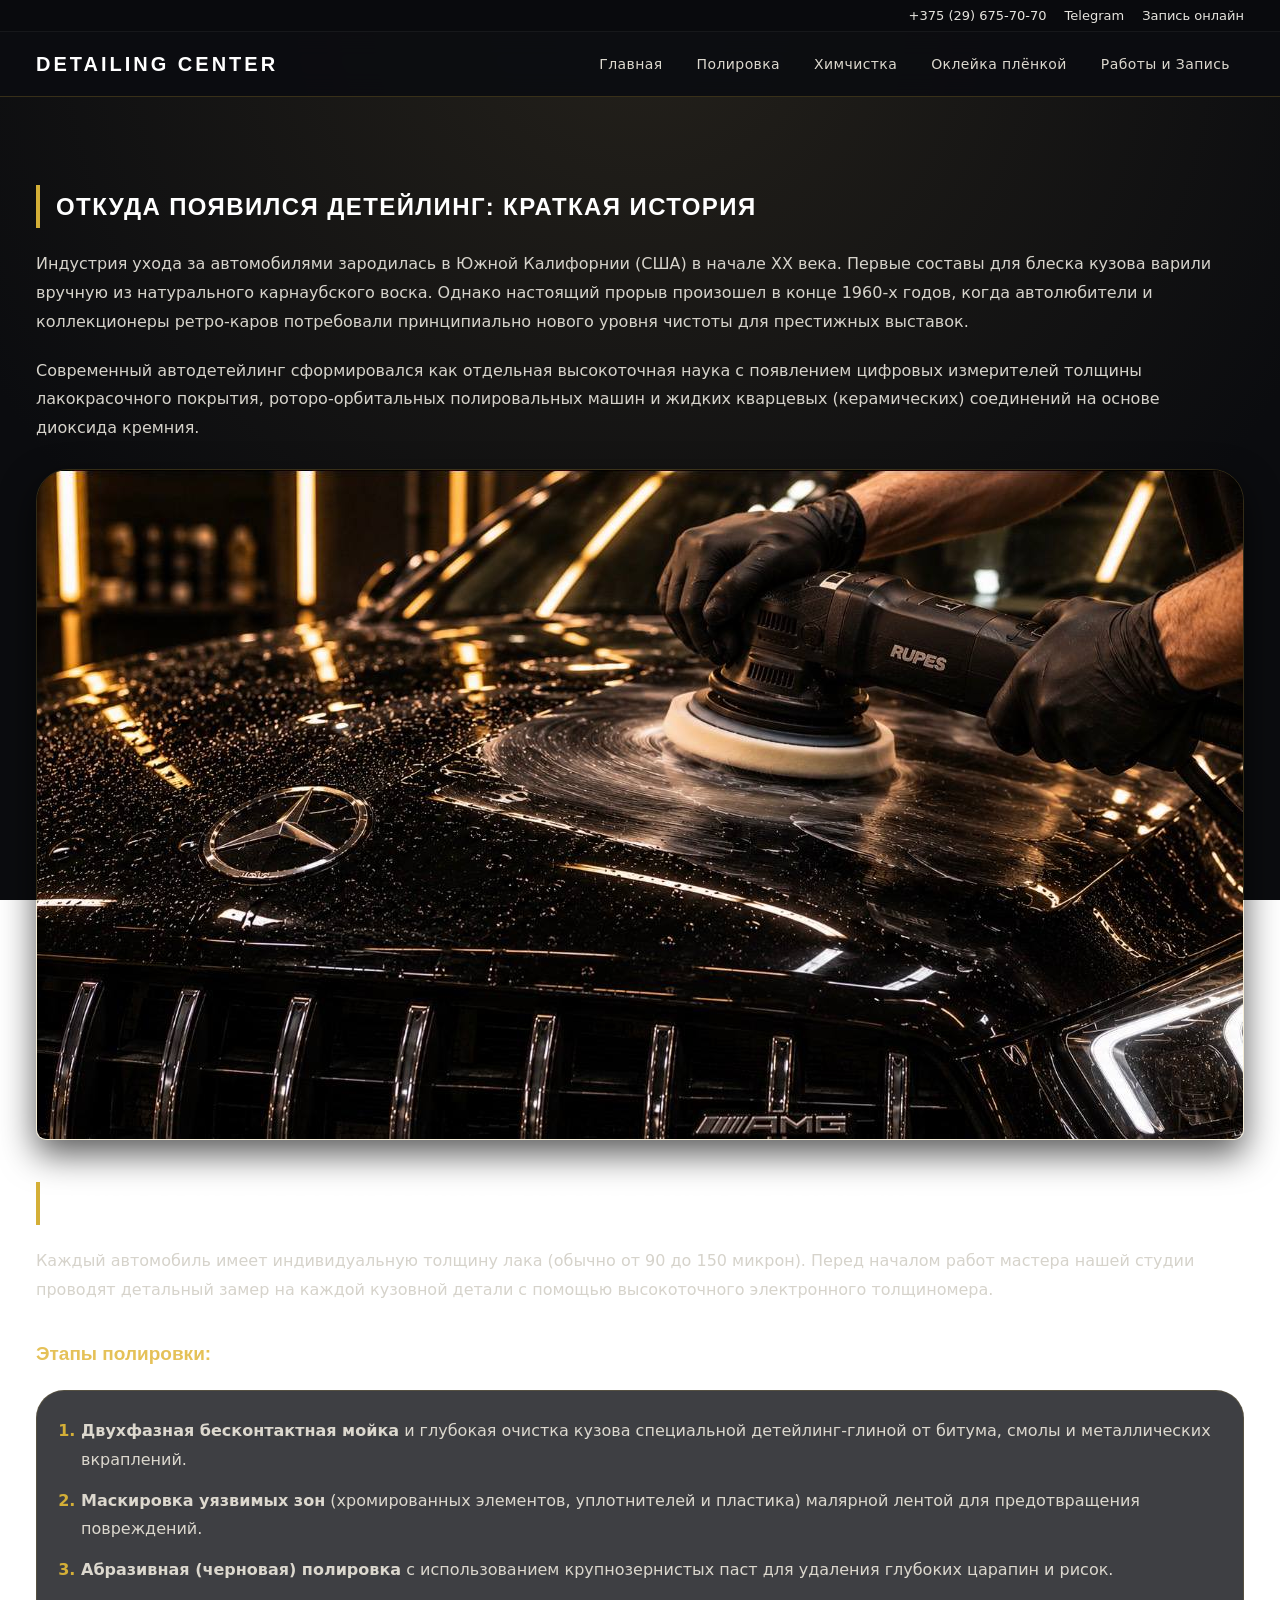
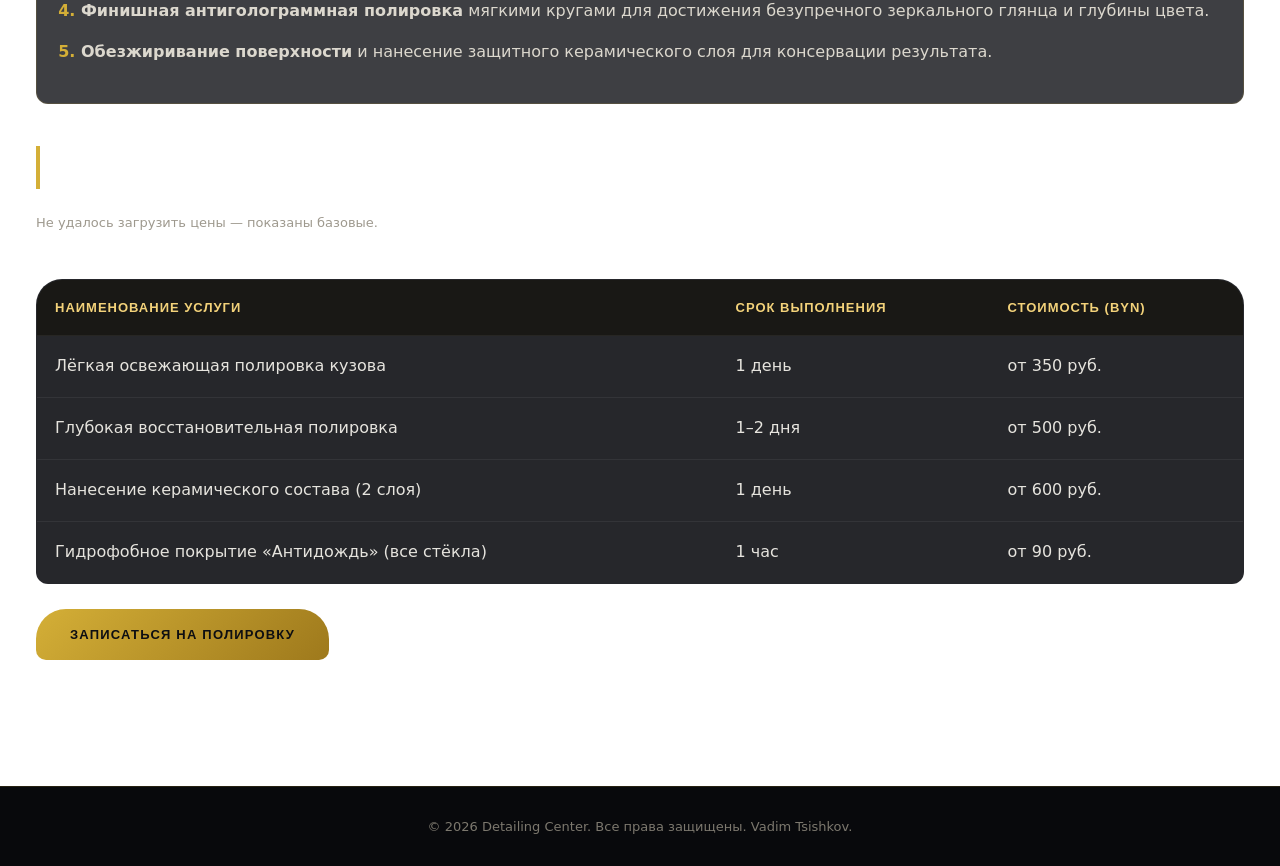
==== commit a62dd40f: "Add files via upload" ====
--- a/inf1.html
+++ b/inf1.html
@@ -22,7 +22,7 @@
                 <a href="inf2.html" class="nav-item">Химчистка</a>
                 <a href="inf3.html" class="nav-item">Оклейка плёнкой</a>
                 <a href="inf4.html" class="nav-item">Работы и Запись</a>
-                <a href="sozdatel.html" class="nav-item">О создателе</a>
+                
             </div>
         </div>
 
@@ -70,7 +70,7 @@
         </div>
 
         <div id="footer">
-            &copy; 2026 Detailing Center. Все права защищены. Учебный проект по информатике (11 класс, РБ).
+            &copy; 2026 Detailing Center. Все права защищены. Vadim Tsishkov.
         </div>
     </div>
 
--- a/style.css
+++ b/style.css
@@ -18,23 +18,13 @@
 }
 
 @keyframes fadeUp {
-    from {
-        opacity: 0;
-        transform: translateY(20px);
-    }
-    to {
-        opacity: 1;
-        transform: translateY(0);
-    }
+    from { opacity: 0; transform: translateY(20px); }
+    to { opacity: 1; transform: translateY(0); }
 }
 
 @keyframes goldPulse {
-    0%, 100% {
-        box-shadow: 0 6px 20px rgba(212, 175, 55, 0.22);
-    }
-    50% {
-        box-shadow: 0 10px 30px rgba(212, 175, 55, 0.45);
-    }
+    0%, 100% { box-shadow: 0 6px 20px rgba(212, 175, 55, 0.22); }
+    50% { box-shadow: 0 10px 30px rgba(212, 175, 55, 0.45); }
 }
 
 #container {
@@ -43,6 +33,7 @@
     margin: 0;
 }
 
+/* Верхняя строка контактов/соцсетей */
 #top-bar {
     background-color: #090a0d;
     border-bottom: 1px solid rgba(255, 255, 255, 0.06);
@@ -65,6 +56,7 @@
     color: #f3d27a;
 }
 
+/* Навигационное меню */
 #menu {
     background-color: rgba(11, 13, 17, 0.92);
     backdrop-filter: blur(12px);
@@ -81,26 +73,22 @@
     z-index: 100;
 }
 
-/* =========================================
-   ИЗМЕНЕННЫЙ ЛОГОТИП (БЕЗ ГРАДИЕНТА)
-   ========================================= */
 .brand-logo {
     font-family: 'Montserrat', sans-serif;
     font-size: 20px;
     font-weight: 800;
     letter-spacing: 3px;
     text-transform: uppercase;
-    color: #ffffff; /* Чистый белый цвет */
+    color: #ffffff;
     text-decoration: none;
     flex-shrink: 0;
     transition: color 0.3s ease, text-shadow 0.3s ease;
 }
 
 .brand-logo:hover {
-    color: #f3d27a; /* Золотой при наведении */
+    color: #f3d27a;
     text-shadow: 0 0 15px rgba(243, 210, 122, 0.4);
 }
-/* ========================================= */
 
 .nav-links {
     display: flex;
@@ -142,6 +130,7 @@
     width: 70%;
 }
 
+/* Баннер на главной */
 .hero-banner {
     position: relative;
     width: 100%;
@@ -156,13 +145,13 @@
 
 .hero-car {
     position: absolute;
-    left: 52%;
-    top: 52%;
+    left: 60%; /* Сдвинули правее */
+    top: 50%;
     transform: translate(-50%, -50%);
     width: auto;
-    max-width: 78%;
-    max-height: 86%;
-    object-fit: contain;
+    max-width: 85%;
+    max-height: 90%;
+    object-fit: cover; /* Чтобы обрезать черные грани */
     margin: 0;
     border: none;
     border-radius: 0;
@@ -281,6 +270,7 @@
     box-shadow: 0 10px 24px rgba(212, 175, 55, 0.35);
 }
 
+/* Основной контент */
 #content {
     width: 100%;
     max-width: 1480px;
@@ -545,29 +535,163 @@
     margin-top: 70px;
 }
 
+/* =========================================
+   МОБИЛЬНАЯ АДАПТАЦИЯ (max-width: 900px)
+   ========================================= */
 @media (max-width: 900px) {
+    body {
+        background-attachment: scroll;
+    }
+
     #top-bar, #menu, #content, .hero-inner {
-        padding-left: 18px;
-        padding-right: 18px;
-    }
+        padding-left: 16px;
+        padding-right: 16px;
+    }
+
+    #top-bar {
+        justify-content: space-between;
+        flex-wrap: wrap;
+        gap: 10px;
+        padding-top: 8px;
+        padding-bottom: 8px;
+        font-size: 12px;
+    }
+
+    #menu {
+        position: sticky;
+        top: 0;
+        flex-direction: column;
+        align-items: stretch;
+        gap: 10px;
+        padding-top: 12px;
+        padding-bottom: 12px;
+    }
+
+    .brand-logo {
+        font-size: 17px;
+        letter-spacing: 2px;
+    }
+
+    .nav-links {
+        justify-content: flex-start;
+        overflow-x: auto;
+        white-space: nowrap;
+        width: 100%;
+        gap: 4px;
+        padding-bottom: 4px;
+        -webkit-overflow-scrolling: touch;
+    }
+
+    .nav-links::-webkit-scrollbar {
+        display: none;
+    }
+
+    #menu a.nav-item {
+        flex-shrink: 0;
+        padding: 7px 11px;
+        font-size: 13px;
+    }
+
     .hero-banner {
-        min-height: 460px;
-    }
+        min-height: 450px;
+    }
+
+    .hero-inner {
+        min-height: 450px;
+        padding-top: 28px;
+        padding-bottom: 28px;
+        gap: 24px;
+    }
+
     .hero-car {
         left: 50%;
-        top: 46%;
-        max-width: 92%;
+        top: 42%;
+        max-width: 105%;
         max-height: 55%;
-    }
+        opacity: 0.35;
+    }
+
+    .hero-heading {
+        font-size: 30px;
+        letter-spacing: 2px;
+        text-shadow: 0 4px 16px rgba(0, 0, 0, 0.9);
+    }
+
     .hero-bottom {
         flex-direction: column;
-        align-items: flex-start;
-    }
-    #menu {
-        position: static;
-        justify-content: center;
-    }
-    .nav-links {
-        justify-content: center;
-    }
-}+        align-items: stretch;
+        gap: 18px;
+    }
+
+    .hero-lead {
+        font-size: 15px;
+    }
+
+    .hero-sub, .hero-bullets li {
+        font-size: 13px;
+    }
+
+    .hero-btn {
+        width: 100%;
+        text-align: center;
+        padding: 14px 20px;
+    }
+
+    #content {
+        padding-top: 28px;
+        padding-bottom: 28px;
+        font-size: 15px;
+        line-height: 1.7;
+    }
+
+    h2 {
+        font-size: 19px;
+        letter-spacing: 1px;
+        margin-top: 30px;
+        margin-bottom: 16px;
+        padding-left: 12px;
+    }
+
+    h3 {
+        font-size: 17px;
+    }
+
+    .card {
+        border-radius: 28px 28px 12px 12px;
+        padding: 22px 18px 20px;
+    }
+
+    .form-box {
+        padding: 20px 16px;
+        border-radius: 24px 24px 12px 12px;
+    }
+
+    .form-box input, .form-box select {
+        font-size: 16px;
+        padding: 12px 14px;
+    }
+
+    .btn {
+        width: 100%;
+        text-align: center;
+        padding: 14px 20px;
+    }
+
+    .table-wrap {
+        margin: 0 -16px;
+        padding: 0 16px;
+        border-radius: 0;
+    }
+
+    th, td {
+        padding: 12px 10px;
+        font-size: 13px;
+    }
+
+    #footer {
+        margin-top: 44px;
+        padding: 24px 16px;
+        font-size: 12px;
+    }
+}
+```[cite: 9]
